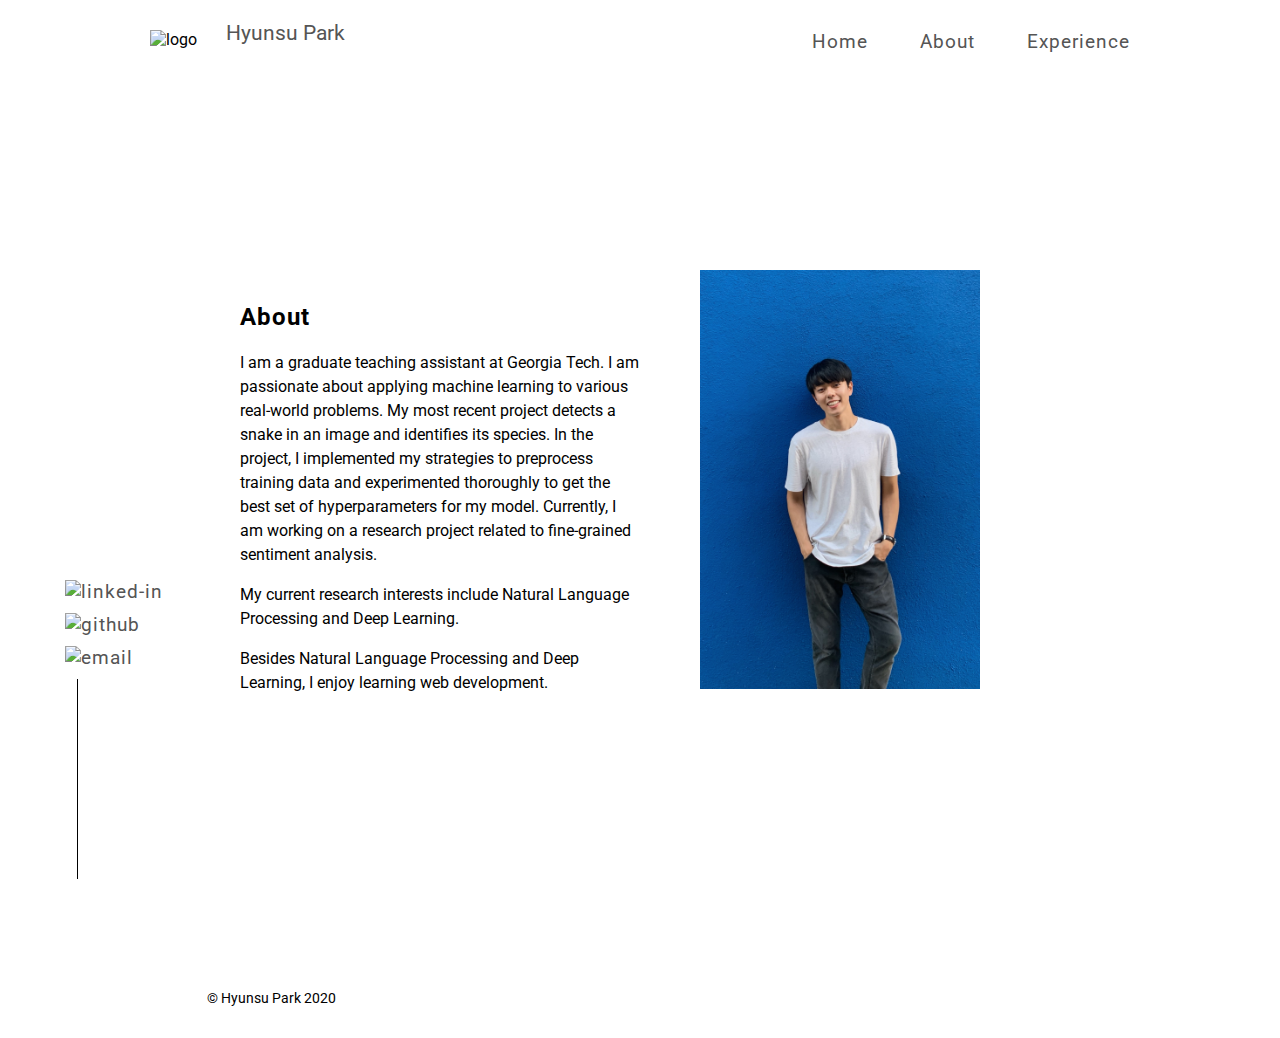
==== about.html @ 6a4f3641 "about page updated" ====
<!DOCTYPE html>

<html lang="en">
<!-- page title and metadata -->
<head>
	<title>Hyunsu Park</title>
	<meta name="description" content="Personal Website of Hyunsu Park">
	<meta name="keyword" content="Hyunsu Park, personal, website, machine learning, software, engineer, engineering, CSS, HTML, HTML5">
	<meta name="robots" content="nofollow">
	<meta http-equiv="author" content="Hyunsu Park">
	<meta charset="utf-8">
	<meta name="viewport" content="width=device-width">
	<meta http-equiv="X-UA-Compatible" content="IE=edge">
	<link rel="shortcut icon" type="image/x-icon" href="images/favicon.ico" />
	<link href="css/new_style.css" type="text/css" rel="stylesheet">
	<link href="https://fonts.googleapis.com/css?family=Roboto&display=swap" rel="stylesheet">
</head>



<!-- the main page -->
<body>
	<!-- main header -->
	<header id="main-header">
		<img src="images/logo.png" alt="logo" width="50" height="30">
		<span>Hyunsu Park</span>

		<nav id="nav-bar">
			<ul>
				<li><a href="index.html">Home</a></li>
				<li><a href="#">About</a></li>
				<li><a href="#">Experience</a></li>
			</ul>
		</nav>
	</header>

	<!-- social media sidebar -->
	<nav id="sidebar">
		<ul>
			<li><a href="https://www.linkedin.com/in/hyunsu-park/"><img src="images/linkedin.svg" alt="linked-in"></a></li>
			<li><a href="http://github.com/hpark95"><img src="images/github.svg" alt="github"></a></li>
			<li><a href="mailto:parkhs1995@gmail.com"><img src="images/email.svg" alt="email"></a></li>
		</ul>
		<div id="vertical-line"></div>
    </nav>
    
    <div class="container" id="about">
        <div id="about-img">
            <img id="me" src="images/me.jpeg" alt="my picture">
        </div>
        <div id="about-text">
            <h2>About</h2>
            <p>
                I am a graduate teaching assistant at Georgia Tech. I am passionate about applying machine learning to
                various real-world problems. My most recent project detects a snake in an image and identifies its species. 
                In the project, I implemented my strategies to preprocess training data and experimented thoroughly to get 
                the best set of hyperparameters for my model. Currently, I am working on a research project related to 
                fine-grained sentiment analysis.
            </p>
            <p>
                My current research interests include Natural Language Processing and Deep Learning.
            </p>
            <p>
                Besides Natural Language Processing and Deep Learning, I enjoy learning web development.
            </p>
        </div>
	</div> <!-- end of about contents section -->

	<footer>
		<div class="container" id="about-footer">
			<p>&copy; Hyunsu Park 2020</p>
		</div>
	</footer>

</body>
</html>
---- css/new_style.css ----
/*
General Styling
--------------------------------------------------------------------------------
*/

* {
	scroll-behavior: smooth;
}
body {
	background: #fff;
	font-family: 'Roboto', sans-serif;
	font-size: 16px;
	-webkit-font-smoothing: antialiased;
    -webkit-text-size-adjust: 100%;
    margin: 0;
}

.container {
}
	@media (max-width: 576px) {
		.container {
			margin: 0 40px;
		}
	}
	@media (min-width: 576px) {
		.container {
			margin: 0 70px;
		}
	}
	@media (min-width: 768px) {
		.container {
			margin: 0 100px;
		}
	}
	@media (min-width: 992px) {
		.container {
			margin: 0 150px;
		}
	}

section {
	margin: 0;
}

footer p{
	font-size: 0.89em;
	margin: 3em 0;
	padding: 0 0 0 4em;
	text-align: left;
}
	@media (max-width: 1024px) {
		footer p {
			padding: 0;
			text-align: center;
		}
	}

/*
Typography
--------------------------------------------------------------------------------
*/

h1 {
	font-size: 2em;
}
h2 {
	font-size: 1.5em;
	color: rgba(0, 0, 0, 1);
	letter-spacing: 0.05em;
}
h3 {
	font-size: 1.33em;
}
hr {
  border: solid rgba(0, 0, 0, 0.2);
  border-width: 1px 0 0;
  height: 0;
}
ul {
	list-style: none;
}

/*
Links
--------------------------------------------------------------------------------
*/

a {
	color: rgba(0, 0, 0, 0.7);
	font-style: normal;
	text-decoration: none;
}
a:hover {
	color: rgba(256, 156, 0, 0.7);
}

/*
Main Header Styling
--------------------------------------------------------------------------------
*/

#main-header {
	top: 0;
	background-color: #fff;
	z-index: 1;
	height: 80px;
}
	@media (max-width: 576px) {
		#main-header {
			height: 60px;
			padding: 0 40px;
			width: calc(100vw - 80px);
		}
	}
	@media (min-width: 576px) {
		#main-header {
			padding: 0 70px;
			width: calc(100vw - 140px);
		}
	}
	@media (min-width: 768px) {
		#main-header {
			position: fixed;
			padding: 0 100px;
			width: calc(100vw - 200px);
		}
	}
	@media (min-width: 992px) {
		#main-header {
			padding: 0 150px;
			width: calc(100vw - 300px);
		}
	}

#main-header img {
	position: relative;
}
	@media (max-width: 576px) {
		#main-header img {
			top: 15px;
		}
	}
	@media (min-width: 576px) {
		#main-header img {
			top: 25px;
		}
	}

#main-header span {
	position: relative;
	top: 20px;
	font-size: 1.33em;
	color: #555;
	left: 25px;
}
	@media (max-width: 767px) {
		#main-header span {
			display: none;
		}
	}

#nav-bar {
	display: inline;
	position: relative;
	float: right;
	top: 30px;
	right: 0px;
	text-align: right;
}

#main-header ul {
	display: inline;
}

#main-header li {
	display: inline;
	padding: 0 0 0 3em;
}


#main-header a {
	font-size: 19px;
	font-weight: 400;
	letter-spacing: 1px;
	color: #555;
}
	@media (max-width: 991px) {
		#main-header a {
			display: none;
		}
	}

#main-header a:hover {
	color: #000;
	transition: ease-in-out 0.3s;
}

/*
Sidebar Styling
--------------------------------------------------------------------------------
*/


#sidebar {
	position: fixed;
	bottom: 0;
	background-color: #fff;
	z-index: 1;
	height: 320px;
	display: none;
}
	@media (max-width: 576px) {
		#sidebar {
			padding-left: 10px;
		}
	}
	@media (min-width: 576px) {
		#sidebar {
			padding-left: 25px;
		}
	}
	@media (min-width: 768px) {
		#sidebar {
			padding-left: 40px;
			display: block;
		}
	}
	@media (min-width: 992px) {
		#sidebar {
			padding-left: 65px;
		}
	}

#sidebar ul {
	margin: 0;
	padding: 0;
}

#sidebar li {
	padding: 0 0 10px 0;
}

#sidebar a {
	font-size: 19px;
	font-weight: 400;
	letter-spacing: 1px;
	color: #555;
}
	@media (max-width: 768px) {
		#main-header a {
			display: none;
		}
	}

#sidebar a:hover {
	color: #000;
	transition: ease-in-out 0.3s;
}

#sidebar img {
	width: 25px;
	opacity: 1.0;
}

#sidebar img:hover {
	width: 25px;
	opacity: 0.5;
}


#vertical-line {
	margin: 0 0 0 12px;
	width: 10px;
	border-left: 1px solid black;
	height: 200px;
}

/*
Front Page Styling
--------------------------------------------------------------------------------
*/

#front-page {
	height: 50vw;
	background: url('../images/atlanta.jpg');
	background-position: center;
	background-size: 90vw 50vw;
	background-repeat: no-repeat;
	position: relative;
	margin-top: 80px;
	margin-bottom: 12%;
	display: none;
}
	@media (max-width: 576px) {
		#front-page {
			margin-top: 0;
		}
	}
	@media (min-width: 576px) {
		#front-page {
			margin-top: 0;
		}
	}
	@media (min-width: 768px) {
		#front-page {
			margin-top: 80px;
			display: block;
		}
	}

#title {
	font-family: 'Cormorant Garamond', serif;
	color: #fff;
	position: absolute;
	bottom: 18%;
	left: 15%;
	text-align: left;
	width: 50%;
	letter-spacing: 0.06em;
}
	@media (max-width: 576px) {
		#title {
			font-size: 20px;
		}
	}
	@media (min-width: 576px) {
		#title {
			font-size: 25px;
		}
	}
	@media (min-width: 768px) {
		#title {
			font-size: 30px;
		}
	}
	@media (min-width: 992px) {
		#title {
			font-size: 45px;
		}
	}
	@media (min-width: 1280px) {
		#title {
			font-size: 60px;
		}
	}

#pc {
	margin: 0;
	position: absolute;
	bottom: 0% ;
	right: 0%;
	text-align: right ;
	color: #fff;
}
	@media (max-width: 576px) {
		#pc {
			font-size: 5px;
			padding: 2.5px;
		}
	}
	@media (min-width: 576px) {
		#pc {
			font-size: 6px;
			padding: 4px;
		}
	}
	@media (min-width: 768px) {
		#pc {
			font-size: 8px;
			padding: 4px;
		}
	}
	@media (min-width: 992px) {
		#pc {
			font-size: 10px;
			padding: 5px;
		}
	}
	@media (min-width: 1280px) {
		#pc {
			font-size: 12px;
			padding: 6px;
		}
	}

/*
Project Section Styling
--------------------------------------------------------------------------------
*/

.project-card {
	height: 25vw;
	padding: 0 10%;
	margin: 10% 0;
}
	@media only screen and (max-width: 576px) {
		.project-card {
			height: 300px;
		}
	}

.project-card:hover *{
	color: rgba(256, 156, 0, 0.7);
	transition: all 0.5s ease;
	opacity: 0.7;
}

.project_card>img {
	display: inline;
	height: auto;
}
	@media only screen and (max-width: 576px) {
		.project_card>img {
			display: none;
		}
	}
	@media only screen and (min-width: 576px) {
		.project_card>img {
			margin: 5% 0 5% 15%;
			width: 35%;
		}
	}
	@media only screen and (min-width: 768px) {
		.project_card>img {
			margin: 3% 0 5% 15%;
			width: 40%;
		}
	}
	@media only screen and (min-width: 992px) {
		.project_card>img {
			margin: 2% 0 5% 15%;
			width: 45%;
		}
	}

hr.short {
	margin: 0;
	width: 8%;
}


/*
About Page Styling
--------------------------------------------------------------------------------
*/

#about {
	padding: 0 7vw;
}
	@media (max-width: 576px) {
		#about {
			margin-top: 0;
			margin-bottom: 0;
			height: 800px;
		}
	}
	@media (min-width: 576px) {
		#about {
			margin-top: 0;
			margin-bottom: 0;
			height: 900px;
		}
	}
	@media (min-width: 768px) {
		#about {
			margin-top: 15vh;
			margin-bottom: 15vh;
			height: 60vh;
		}
	}
	@media (min-width: 992px) {
		#about {
			margin-top: 30vh;
			margin-bottom: 30vh;
			height: 50vh;
		}
	}

#about-img {
	margin: 0;
	text-align: center;
	float: right;
}
	@media (max-width: 576px) {
		#about-img {
			width: 100%;
		}
	}
	@media (min-width: 576px) {
		#about-img {
			width: 100%;
		}
	}
	@media (min-width: 768px) {
		#about-img {
			width: 50%;
		}
	}
	@media (min-width: 992px) {
		#about-img {
			width: 50%;
		}
	}

	@media (max-width: 576px) {
		#me {
			width: 85%;
			position: center;
		}
	}
	@media (min-width: 576px) {
		#me {
			width: 85%;
			position: center;
		}
	}
	@media (min-width: 768px) {
		#me {
			width: 70%;
		}
	}
	@media (min-width: 992px) {
		#me {
			width: 70%;
		}
	}

#about-text {
	margin: 0;
	float: left;
}
	@media (max-width: 576px) {
		#about-text {
			font-size: 0.83em;
			width: 100%;
		}
	}
	@media (min-width: 576px) {
		#about-text {
			font-size: 0.83em;
			width: 100%;
		}
	}
	@media (min-width: 768px) {
		#about-text {
			font-size: 1em;
			width: 50%;
		}
	}
	@media (min-width: 992px) {
		#about-text {
			font-size: 1em;
			width: 50%;
		}
	}

#about-text h2 {
	padding-top: 1vw;
}
#about-text p {
	line-height: 1.5em;
}

#about-footer {
	height: 3em;
	/* position: absolute;
	bottom: 3em; */
}
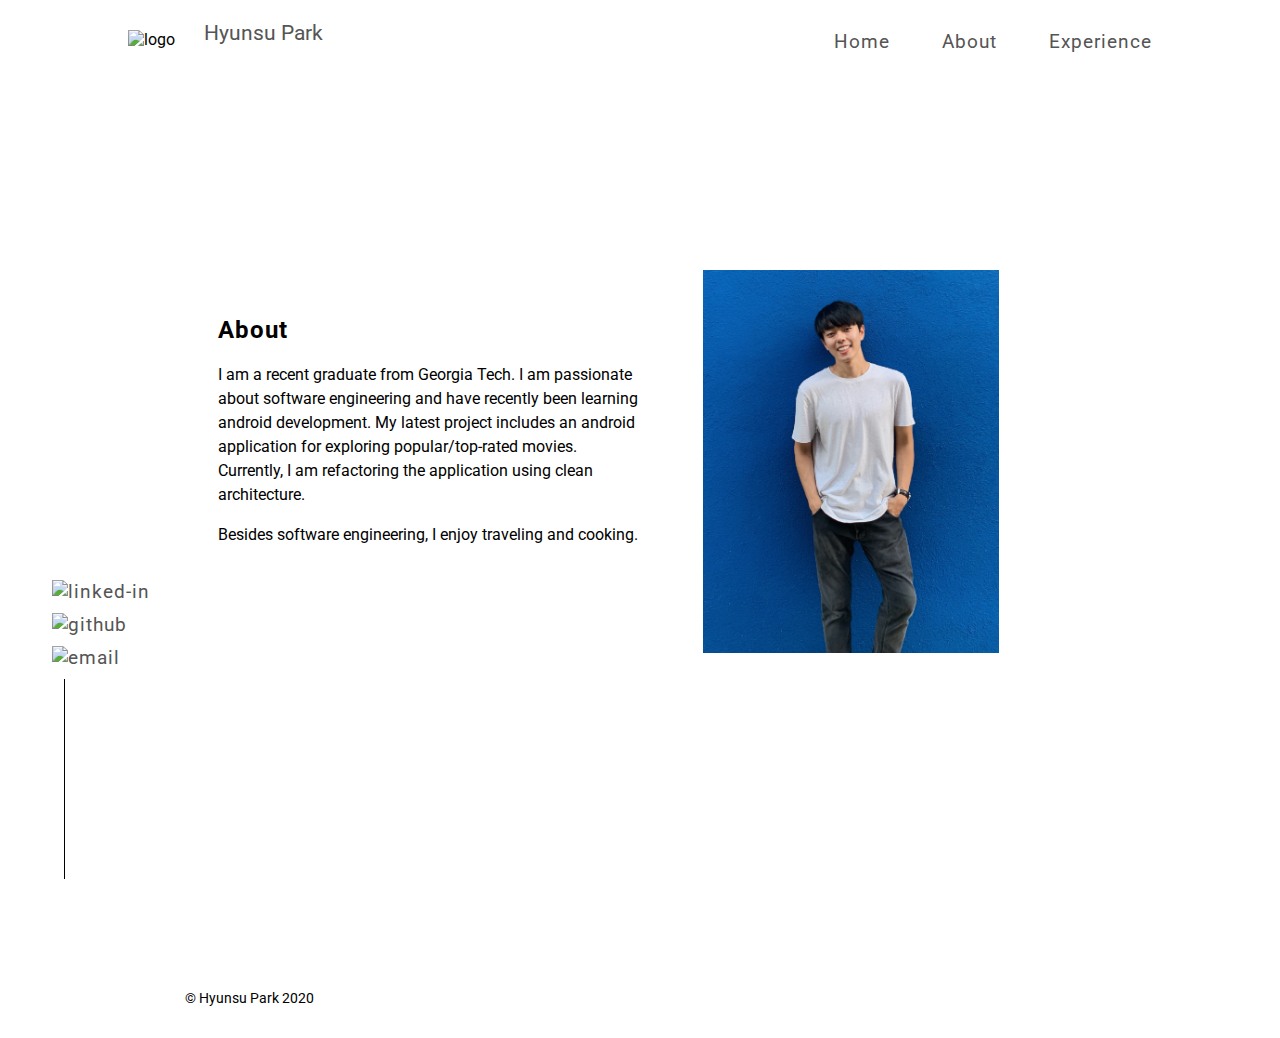
==== commit e413d300: "feat: projects added, about page text updated" ====
--- a/about.html
+++ b/about.html
@@ -12,7 +12,7 @@
 	<meta name="viewport" content="width=device-width">
 	<meta http-equiv="X-UA-Compatible" content="IE=edge">
 	<link rel="shortcut icon" type="image/x-icon" href="images/favicon.ico" />
-	<link href="css/new_style.css" type="text/css" rel="stylesheet">
+	<link href="css/style.css" type="text/css" rel="stylesheet">
 	<link href="https://fonts.googleapis.com/css?family=Roboto&display=swap" rel="stylesheet">
 </head>
 
@@ -29,7 +29,7 @@
 			<ul>
 				<li><a href="index.html">Home</a></li>
 				<li><a href="#">About</a></li>
-				<li><a href="#">Experience</a></li>
+				<li><a href="files/resume.pdf">Experience</a></li>
 			</ul>
 		</nav>
 	</header>
@@ -51,17 +51,12 @@
         <div id="about-text">
             <h2>About</h2>
             <p>
-                I am a graduate teaching assistant at Georgia Tech. I am passionate about applying machine learning to
-                various real-world problems. My most recent project detects a snake in an image and identifies its species. 
-                In the project, I implemented my strategies to preprocess training data and experimented thoroughly to get 
-                the best set of hyperparameters for my model. Currently, I am working on a research project related to 
-                fine-grained sentiment analysis.
+				I am a recent graduate from Georgia Tech. I am passionate about software engineering and have recently 
+				been learning android development. My latest project includes an android application for exploring 
+				popular/top-rated movies. Currently, I am refactoring the application using clean architecture.
             </p>
             <p>
-                My current research interests include Natural Language Processing and Deep Learning.
-            </p>
-            <p>
-                Besides Natural Language Processing and Deep Learning, I enjoy learning web development.
+                Besides software engineering, I enjoy traveling and cooking.
             </p>
         </div>
 	</div> <!-- end of about contents section -->
--- a/css/style.css
+++ b/css/style.css
@@ -0,0 +1,662 @@
+/*
+General Styling
+--------------------------------------------------------------------------------
+*/
+
+* {
+	scroll-behavior: smooth;
+}
+body {
+	background: #fff;
+	font-family: 'Roboto', sans-serif;
+	font-size: 16px;
+	-webkit-font-smoothing: antialiased;
+    -webkit-text-size-adjust: 100%;
+    margin: 0;
+}
+
+.container {
+	margin: 0 10vw;
+}
+
+section {
+	margin: 0;
+}
+
+footer p{
+	font-size: 0.89em;
+	margin: 3em 0;
+	padding: 0 0 0 4em;
+	text-align: left;
+}
+	@media (max-width: 1024px) {
+		footer p {
+			padding: 0;
+			text-align: center;
+		}
+	}
+
+/*
+Typography
+--------------------------------------------------------------------------------
+*/
+
+h1 {
+	font-size: 2em;
+}
+h2 {
+	font-size: 1.5em;
+	color: rgba(0, 0, 0, 1);
+	letter-spacing: 0.05em;
+}
+h3 {
+	font-size: 1.33em;
+}
+hr {
+  border: solid rgba(0, 0, 0, 0.2);
+  border-width: 1px 0 0;
+  height: 0;
+}
+ul {
+	list-style: none;
+}
+
+/*
+Links
+--------------------------------------------------------------------------------
+*/
+
+a {
+	color: rgba(0, 0, 0, 0.7);
+	font-style: normal;
+	text-decoration: none;
+}
+a:hover {
+	color: rgba(256, 156, 0, 0.7);
+}
+
+/*
+Main Header Styling
+--------------------------------------------------------------------------------
+*/
+
+#main-header {
+	top: 0;
+	background-color: #fff;
+	z-index: 1;
+	height: 80px;
+	width: 80vw;
+	padding: 0 10vw;
+}
+	@media (max-width: 576px) {
+		#main-header {
+			height: 60px;
+		}
+	}
+	@media (min-width: 768px) {
+		#main-header {
+			position: fixed;
+		}
+	}
+
+#main-header img {
+	position: relative;
+}
+	@media (max-width: 576px) {
+		#main-header img {
+			top: 15px;
+		}
+	}
+	@media (min-width: 576px) {
+		#main-header img {
+			top: 25px;
+		}
+	}
+
+#main-header span {
+	position: relative;
+	top: 20px;
+	font-size: 1.33em;
+	color: #555;
+	left: 25px;
+}
+	@media (max-width: 767px) {
+		#main-header span {
+			display: none;
+		}
+	}
+
+#nav-bar {
+	display: inline;
+	position: relative;
+	float: right;
+	top: 30px;
+	right: 0px;
+	text-align: right;
+}
+
+#main-header ul {
+	display: inline;
+}
+
+#main-header li {
+	display: inline;
+	padding: 0 0 0 3em;
+}
+
+
+#main-header a {
+	font-size: 19px;
+	font-weight: 400;
+	letter-spacing: 1px;
+	color: #555;
+}
+	@media (max-width: 991px) {
+		#main-header a {
+			display: none;
+		}
+	}
+
+#main-header a:hover {
+	color: #000;
+	transition: ease-in-out 0.3s;
+}
+
+/*
+Sidebar Styling
+--------------------------------------------------------------------------------
+*/
+
+
+#sidebar {
+	position: fixed;
+	bottom: 0;
+	background-color: #fff;
+	z-index: 1;
+	height: 320px;
+	display: none;
+	padding-left: calc(5vw - 12.5px);
+}
+	@media (min-width: 768px) {
+		#sidebar {
+			display: block;
+		}
+	}
+
+#sidebar ul {
+	margin: 0;
+	padding: 0;
+}
+
+#sidebar li {
+	padding: 0 0 10px 0;
+}
+
+#sidebar a {
+	font-size: 19px;
+	font-weight: 400;
+	letter-spacing: 1px;
+	color: #555;
+}
+	@media (max-width: 768px) {
+		#main-header a {
+			display: none;
+		}
+	}
+
+#sidebar a:hover {
+	color: #000;
+	transition: ease-in-out 0.3s;
+}
+
+#sidebar img {
+	width: 25px;
+	opacity: 1.0;
+}
+
+#sidebar img:hover {
+	width: 25px;
+	opacity: 0.5;
+}
+
+
+#vertical-line {
+	margin: 0 0 0 12px;
+	width: 10px;
+	border-left: 1px solid black;
+	height: 200px;
+}
+
+/*
+Front Page Styling
+--------------------------------------------------------------------------------
+*/
+
+#front-page {
+	height: 50vw;
+	background: url('../images/atlanta.jpg');
+	background-position: center;
+	background-size: 90vw 50vw;
+	background-repeat: no-repeat;
+	position: relative;
+	margin-top: 80px;
+	margin-bottom: 10vw;
+	display: none;
+}
+	@media (max-width: 576px) {
+		#front-page {
+			margin-top: 0;
+		}
+	}
+	@media (min-width: 576px) {
+		#front-page {
+			margin-top: 0;
+		}
+	}
+	@media (min-width: 768px) {
+		#front-page {
+			margin-top: 80px;
+			display: block;
+		}
+	}
+
+#title {
+	font-family: 'Cormorant Garamond', serif;
+	color: #fff;
+	position: absolute;
+	bottom: 18%;
+	left: 15%;
+	text-align: left;
+	width: 50%;
+	letter-spacing: 0.06em;
+}
+	@media (max-width: 576px) {
+		#title {
+			font-size: 20px;
+		}
+	}
+	@media (min-width: 576px) {
+		#title {
+			font-size: 25px;
+		}
+	}
+	@media (min-width: 768px) {
+		#title {
+			font-size: 30px;
+		}
+	}
+	@media (min-width: 992px) {
+		#title {
+			font-size: 45px;
+		}
+	}
+	@media (min-width: 1280px) {
+		#title {
+			font-size: 60px;
+		}
+	}
+
+#pc {
+	margin: 0;
+	position: absolute;
+	bottom: 0% ;
+	right: 0%;
+	text-align: right ;
+	color: #fff;
+}
+	@media (max-width: 576px) {
+		#pc {
+			font-size: 5px;
+			padding: 2.5px;
+		}
+	}
+	@media (min-width: 576px) {
+		#pc {
+			font-size: 6px;
+			padding: 4px;
+		}
+	}
+	@media (min-width: 768px) {
+		#pc {
+			font-size: 8px;
+			padding: 4px;
+		}
+	}
+	@media (min-width: 992px) {
+		#pc {
+			font-size: 10px;
+			padding: 5px;
+		}
+	}
+	@media (min-width: 1280px) {
+		#pc {
+			font-size: 12px;
+			padding: 6px;
+		}
+	}
+
+/*
+Project Section Styling
+--------------------------------------------------------------------------------
+*/
+
+#project-header {
+	display: grid;
+	text-align: center;
+	padding: 0 5vw;
+	font-weight: lighter;
+	letter-spacing: 0.05em;
+	grid-template-columns: 1fr auto 1fr;
+	grid-gap: 1em;
+}
+	@media (max-width: 576px) {
+		#project-header {
+			margin-top: calc(10vw - 1.33em);
+			font-size: 1.33em;
+			padding: 0 2vw;
+		}
+	}
+	@media (min-width: 576px) {
+		#project-header {
+			margin-top: calc(10vw - 1.5em);
+			font-size: 1.5em;
+			padding: 0 2vw;
+		}
+	}
+	@media (min-width: 768px) {
+		#project-header {
+			margin-top: 0;
+			font-size: 1.5em;
+		}
+	}
+	@media (min-width: 992px) {
+		#project-header {
+			margin-top: 0;
+			font-size: 2em;
+		}
+	}
+
+#project-header div {
+	height: 50%;
+	border-bottom: rgba(0, 0, 0, 0.2) solid 1px;
+}
+
+#project-header p {
+	margin: 0;
+}
+
+.project-card {
+	padding: 0 10%;
+	margin: 10vw 0;
+	position: relative;
+}
+	@media only screen and (max-width: 576px) {
+		.project-card {
+			padding: 0;
+			height: calc(80vw * 2/3);
+		}
+	}
+	@media only screen and (min-width: 576px) {
+		.project-card {
+			padding: 0;
+			height: calc(80vw * 2/3);
+		}
+	}
+	@media only screen and (min-width: 768px) {
+		.project-card {
+			padding: 0 10%;
+			height: calc(80vw * 0.8 * 2/3);
+		}
+	}
+	@media only screen and (min-width: 992px) {
+		.project-card {
+			padding: 0 10%;
+			height: calc(80vw * 0.8 * 0.5 * 2/3);
+		}
+	}
+
+.project-card:hover *{
+	color: #333;
+	transition: all 0.5s ease;
+	opacity: 0.7;
+}
+
+.project_card img {
+	display: inline;
+	height: auto;
+}
+	@media only screen and (max-width: 576px) {
+		.project_card img {
+			width: 100%;
+			/* display: none; */
+		}
+	}
+	@media only screen and (min-width: 576px) {
+		.project_card img {
+			width: 100%;
+		}
+	}
+	@media only screen and (min-width: 768px) {
+		.project_card img {
+			width: 100%;
+		}
+	}
+	@media only screen and (min-width: 992px) {
+		.project_card img {
+			margin: 0 0 0 8%;
+			width: 50%;
+		}
+	}
+
+.project_card h2 {
+	/* font-size: 16px; */
+}
+	@media only screen and (max-width: 576px) {
+		.project_card h2 {
+			font-size: 16px;
+			margin: 0;
+			color: #fff;
+			position: absolute;
+			bottom: 0;
+			width: 80vw;
+			text-align: center;
+			background-color: rgba(0, 0, 0, 0.4);
+			padding: 0.33em 0;
+			font-weight: 100;
+		}
+	}
+	@media only screen and (min-width: 576px) {
+		.project_card h2 {
+			font-size: 16px;
+			margin: 0;
+			color: #fff;
+			position: absolute;
+			bottom: 0;
+			width: 80vw;
+			text-align: center;
+			background-color: rgba(0, 0, 0, 0.4);
+			/* height: 2em; */
+			font-weight: 100;
+			padding: 0.33em 0;
+		}
+	}
+	@media only screen and (min-width: 768px) {
+		.project_card h2 {
+			font-size: 16px;
+			margin: 0;
+			color: #fff;
+			position: absolute;
+			bottom: 0;
+			width: calc((80vw) * 8/10);
+			text-align: center;
+			background-color: rgba(0, 0, 0, 0.4);
+			font-weight: 100;
+			padding: 0.33em 0;
+		}
+	}
+	@media only screen and (min-width: 992px) {
+		.project_card h2 {
+			font-size: 1.5em;
+			margin: 0.75em 0;
+			color: #000;
+			position: unset;
+			bottom: unset;
+			width: unset;
+			text-align: unset;
+			background-color: unset;
+			font-weight: 600;
+			padding: 0;
+			/* display: none; */
+		}
+	}
+
+.project_card p {
+	display: none;
+	/* font-size: 16px; */
+}
+	@media only screen and (min-width: 992px) {
+		.project_card p {
+			display: block;
+			font-size: 0.9em;
+			line-height: 1.33em;
+		}
+	}
+
+hr.short {
+	margin: 0;
+	width: 8%;
+	display: none;
+}
+	@media only screen and (min-width: 992px) {
+		hr.short {
+			display: block;
+		}
+	}
+
+/*
+About Page Styling
+--------------------------------------------------------------------------------
+*/
+
+#about {
+	padding: 0 7vw;
+}
+	@media (max-width: 576px) {
+		#about {
+			margin-top: 0;
+			margin-bottom: 0;
+			height: 800px;
+		}
+	}
+	@media (min-width: 576px) {
+		#about {
+			margin-top: 0;
+			margin-bottom: 0;
+			height: 900px;
+		}
+	}
+	@media (min-width: 768px) {
+		#about {
+			margin-top: 15vh;
+			margin-bottom: 15vh;
+			height: 60vh;
+		}
+	}
+	@media (min-width: 992px) {
+		#about {
+			margin-top: 30vh;
+			margin-bottom: 30vh;
+			height: 50vh;
+		}
+	}
+
+#about-img {
+	margin: 0;
+	text-align: center;
+	float: right;
+}
+	@media (max-width: 576px) {
+		#about-img {
+			width: 100%;
+		}
+	}
+	@media (min-width: 576px) {
+		#about-img {
+			width: 100%;
+		}
+	}
+	@media (min-width: 768px) {
+		#about-img {
+			width: 50%;
+		}
+	}
+	@media (min-width: 992px) {
+		#about-img {
+			width: 50%;
+		}
+	}
+
+	@media (max-width: 576px) {
+		#me {
+			width: 85%;
+			position: center;
+		}
+	}
+	@media (min-width: 576px) {
+		#me {
+			width: 85%;
+			position: center;
+		}
+	}
+	@media (min-width: 768px) {
+		#me {
+			width: 70%;
+		}
+	}
+	@media (min-width: 992px) {
+		#me {
+			width: 70%;
+		}
+	}
+
+#about-text {
+	margin: 0;
+	float: left;
+}
+	@media (max-width: 576px) {
+		#about-text {
+			font-size: 0.83em;
+			width: 100%;
+		}
+	}
+	@media (min-width: 576px) {
+		#about-text {
+			font-size: 0.83em;
+			width: 100%;
+		}
+	}
+	@media (min-width: 768px) {
+		#about-text {
+			font-size: 1em;
+			width: 50%;
+		}
+	}
+	@media (min-width: 992px) {
+		#about-text {
+			font-size: 1em;
+			width: 50%;
+		}
+	}
+
+#about-text h2 {
+	padding-top: 2vw;
+}
+#about-text p {
+	line-height: 1.5em;
+}
+
+#about-footer {
+	height: 3em;
+	/* position: absolute;
+	bottom: 3em; */
+}